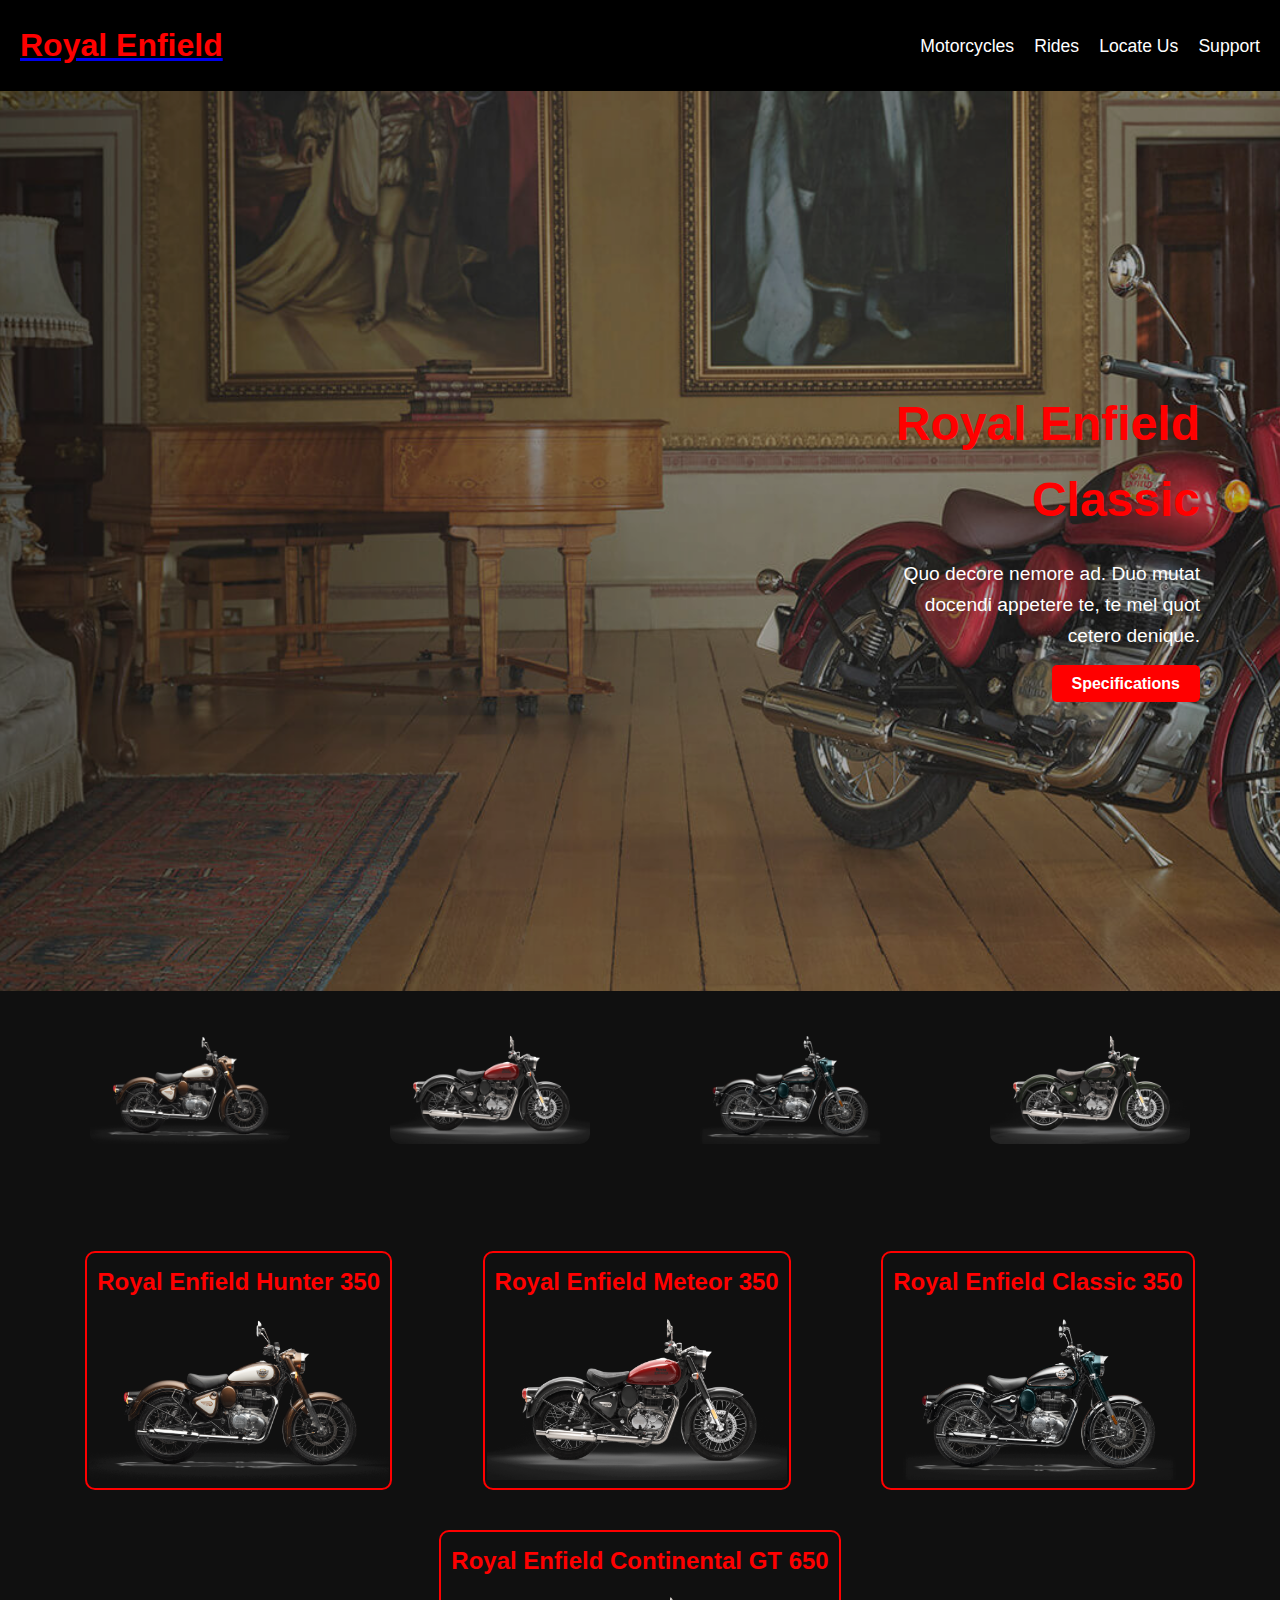
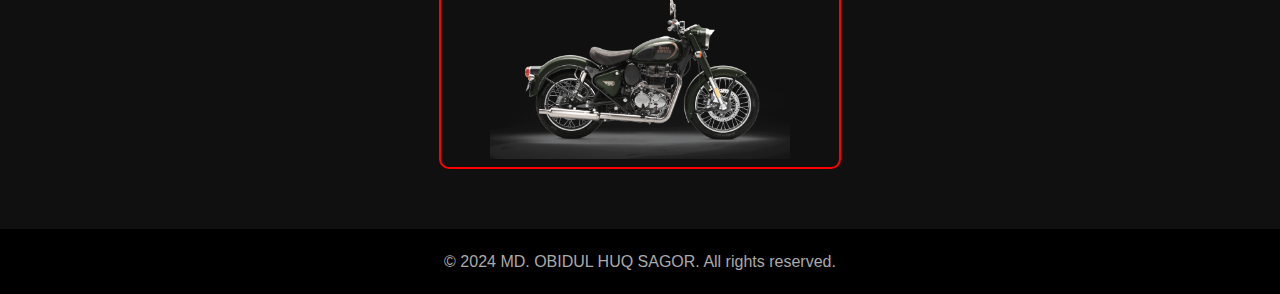
==== index.html @ 942b4c63 "Commited BY @ODHSAGOR" ====
<!DOCTYPE html>
<html lang="en">
<head>
    <meta charset="UTF-8">
    <meta name="viewport" content="width=device-width, initial-scale=1.0">
    <title>Royal Enfield</title>
    <link rel="stylesheet" href="./css/styles.css">
</head>
<body>
    <header>
        <div class="logo">
            <a href="index.html"><h1>Royal Enfield</h1></a>
        </div>
        <input type="checkbox" id="nav-toggle" class="nav-toggle">
        <label for="nav-toggle" class="toggle-label">
            <!-- Hamburger icon -->
            <span></span>
            <span></span>
            <span></span>
        </label>
        <nav>
            <ul class="nav-list">
                <li><a href="motorcycles.html">Motorcycles</a></li>
                <li><a href="#">Rides</a></li>
                <li><a href="#">Locate Us</a></li>
                <li><a href="#">Support</a></li>
            </ul>
        </nav>
    </header>

    <section class="hero">
        <div class="hero-text">
            <h2>Royal Enfield Classic</h2>
            <p>Quo decore nemore ad. Duo mutat docendi appetere te, te mel quot cetero denique.</p>
            <a href="#" class="btn">Specifications</a>
        </div>
        <div class="hero-image">
            <img src="./img/crafted-not-built.jpg" alt="Royal Enfield Classic">
        </div>
    </section>

    <section class="gallery">
        <div class="gallery-item">
            <img src="./img/01 (1).png" alt="Royal Enfield 1">
        </div>
        <div class="gallery-item">
            <img src="./img/01-redditch-red.png" alt="Royal Enfield 2">
        </div>
        <div class="gallery-item">
            <img src="./img/01.png" alt="Royal Enfield 3">
        </div>
        <div class="gallery-item">
            <img src="./img/01-halycon-green.png" alt="Royal Enfield 4">
        </div>
    </section>

    <section class="bikes">
        <div class="bike-item">
            <h3>Royal Enfield Hunter 350</h3>
            <img src="./img/01 (1).png" alt="Royal Enfield Hunter 350">
        </div>
        <div class="bike-item">
            <h3>Royal Enfield Meteor 350</h3>
            <img src="./img/01-redditch-red.png" alt="Royal Enfield Meteor 350">
        </div>
        <div class="bike-item">
            <h3>Royal Enfield Classic 350</h3>
            <img src="./img/01.png" alt="Royal Enfield Classic 350">
        </div>
        <div class="bike-item">
            <h3>Royal Enfield Continental GT 650</h3>
            <img src="./img/01-halycon-green.png" alt="Royal Enfield Continental GT 650">
        </div>
    </section>

    <footer>
        <p>&copy; 2024 MD. OBIDUL HUQ SAGOR. All rights reserved.</p>
    </footer>
</body>
</html>
---- css/styles.css ----
/* General Reset */
* {
    margin: 0;
    padding: 0;
    box-sizing: border-box;
}

/* Body and general settings */
body {
    font-family: Arial, sans-serif;
    background-color: #0e0e0e;
    color: #fff;
    line-height: 1.6;
}

/* Header styles */
header {
    background: #000;
    color: #fff;
    padding: 20px;
    display: flex;
    justify-content: space-between;
    align-items: center;
    position: sticky;
    top: 0;
    z-index: 1000;
}

/* Logo Styling */
header .logo h1 {
    font-size: 2em;
    color: #ff0000; 
}

header .logo h1:hover {
    color: #ffffff;
}

/* Navigation Styles */
nav {
    display: flex;
    align-items: center;
}

/* Navigation List Styling */
.nav-list {
    list-style: none;
    display: flex;
    align-items: center;
}

/* Navigation Links */
.nav-list li {
    margin-left: 20px;
}

.nav-list li a {
    color: #fff;
    text-decoration: none;
    font-size: 1.1em;
    transition: color 0.3s ease;
}

/* Hover Effect for Links */
.nav-list li a:hover {
    color: #ff0000; /* Red color on hover */
}

/* Hamburger icon styles (using label for checkbox) */
.toggle-label {
    display: none;
    flex-direction: column;
    justify-content: space-between;
    height: 24px;
    cursor: pointer;
}

.toggle-label span {
    width: 30px;
    height: 3px;
    background: #fff;
    display: block;
    transition: background 0.3s ease;
}

/* Hidden checkbox */
#nav-toggle {
    display: none;
}

/* Hero Section (Image and Text) */
.hero {
    display: flex;
    align-items: center;
    position: relative;
    height: 100vh;
    padding: 0 40px;
}

.hero-image {
    position: absolute;
    top: 0;
    left: 0;
    width: 100%;
    height: 100%;
    z-index: -1;
    overflow: hidden;
}

.hero-image img {
    width: 100%;
    height: 100%;
    object-fit: cover;
    opacity: 0.7;
}

/* Hero text (right-aligned) */
.hero-text {
    margin-left: auto;
    position: relative;
    z-index: 1;
    padding: 200px 40px;
    max-width: 400px;
    text-align: right;
}

.hero-text h2 {
    font-size: 3em;
    color: #ff0000;
}

.hero-text p {
    margin: 20px 0;
    font-size: 1.2em;
}

.hero-text .btn {
    background-color: #ff0000;
    color: #fff;
    padding: 10px 20px;
    text-decoration: none;
    font-weight: bold;
    border-radius: 5px;
}

/* Gallery Section */
.gallery {
    display: flex;
    justify-content: space-around;
    padding: 40px;
    background-color: #101010;
}

.gallery-item img {
    width: 200px;
    border-radius: 10px;
}

/* Bikes Section */
.bikes {
    display: flex;
    justify-content: space-around;
    padding: 40px;
    background-color: #101010;
    flex-wrap: wrap;
}

.bike-item {
    text-align: center;
    margin: 20px;
    border: 2px solid #ff0000; /* Red border for the bike items */
    border-radius: 10px;
    overflow: hidden;
    transition: transform 0.3s;
}

.bike-item h3 {
    font-size: 1.5em;
    color: #ff0000; /* Red color for the bike names */
    padding: 10px;
}

.bike-item img {
    width: 100%;
    height: auto;
    max-width: 300px; /* Limit the width of images */
    transition: transform 0.3s;
}

/* Hover effect for bike items */
.bike-item:hover {
    transform: scale(1.05); /* Slight zoom on hover */
}

.bike-item img:hover {
    transform: scale(1.1); /* Slight zoom on hover for images */
}

/* Footer Section */
footer {
    text-align: center;
    padding: 20px;
    background-color: #000;
    color: #aaa;
}

/* Responsive Styling using media queries */
@media (max-width: 768px) {
    /* Hide the nav links on small screens */
    .nav-list {
        display: none;
        flex-direction: column;
        position: absolute;
        top: 70px;
        right: 20px;
        background: #000;
        width: 200px;
        border-radius: 5px;
    }

    /* Show the nav links when the menu is checked */
    #nav-toggle:checked + .toggle-label + nav .nav-list {
        display: flex;
    }

    /* Hamburger icon visible on mobile */
    .toggle-label {
        display: flex;
    }

    /* Style for the links in mobile view */
    .nav-list li {
        margin: 10px 0;
    }

    /* Adjust hero text padding for mobile */
    .hero-text {
        padding: 100px 20px; /* Reduce padding on smaller screens */
        text-align: center; /* Center text on mobile */
    }
}

/* For screens larger than 768px, always show the nav links */
@media (min-width: 769px) {
    .nav-list {
        display: flex;
    }
}
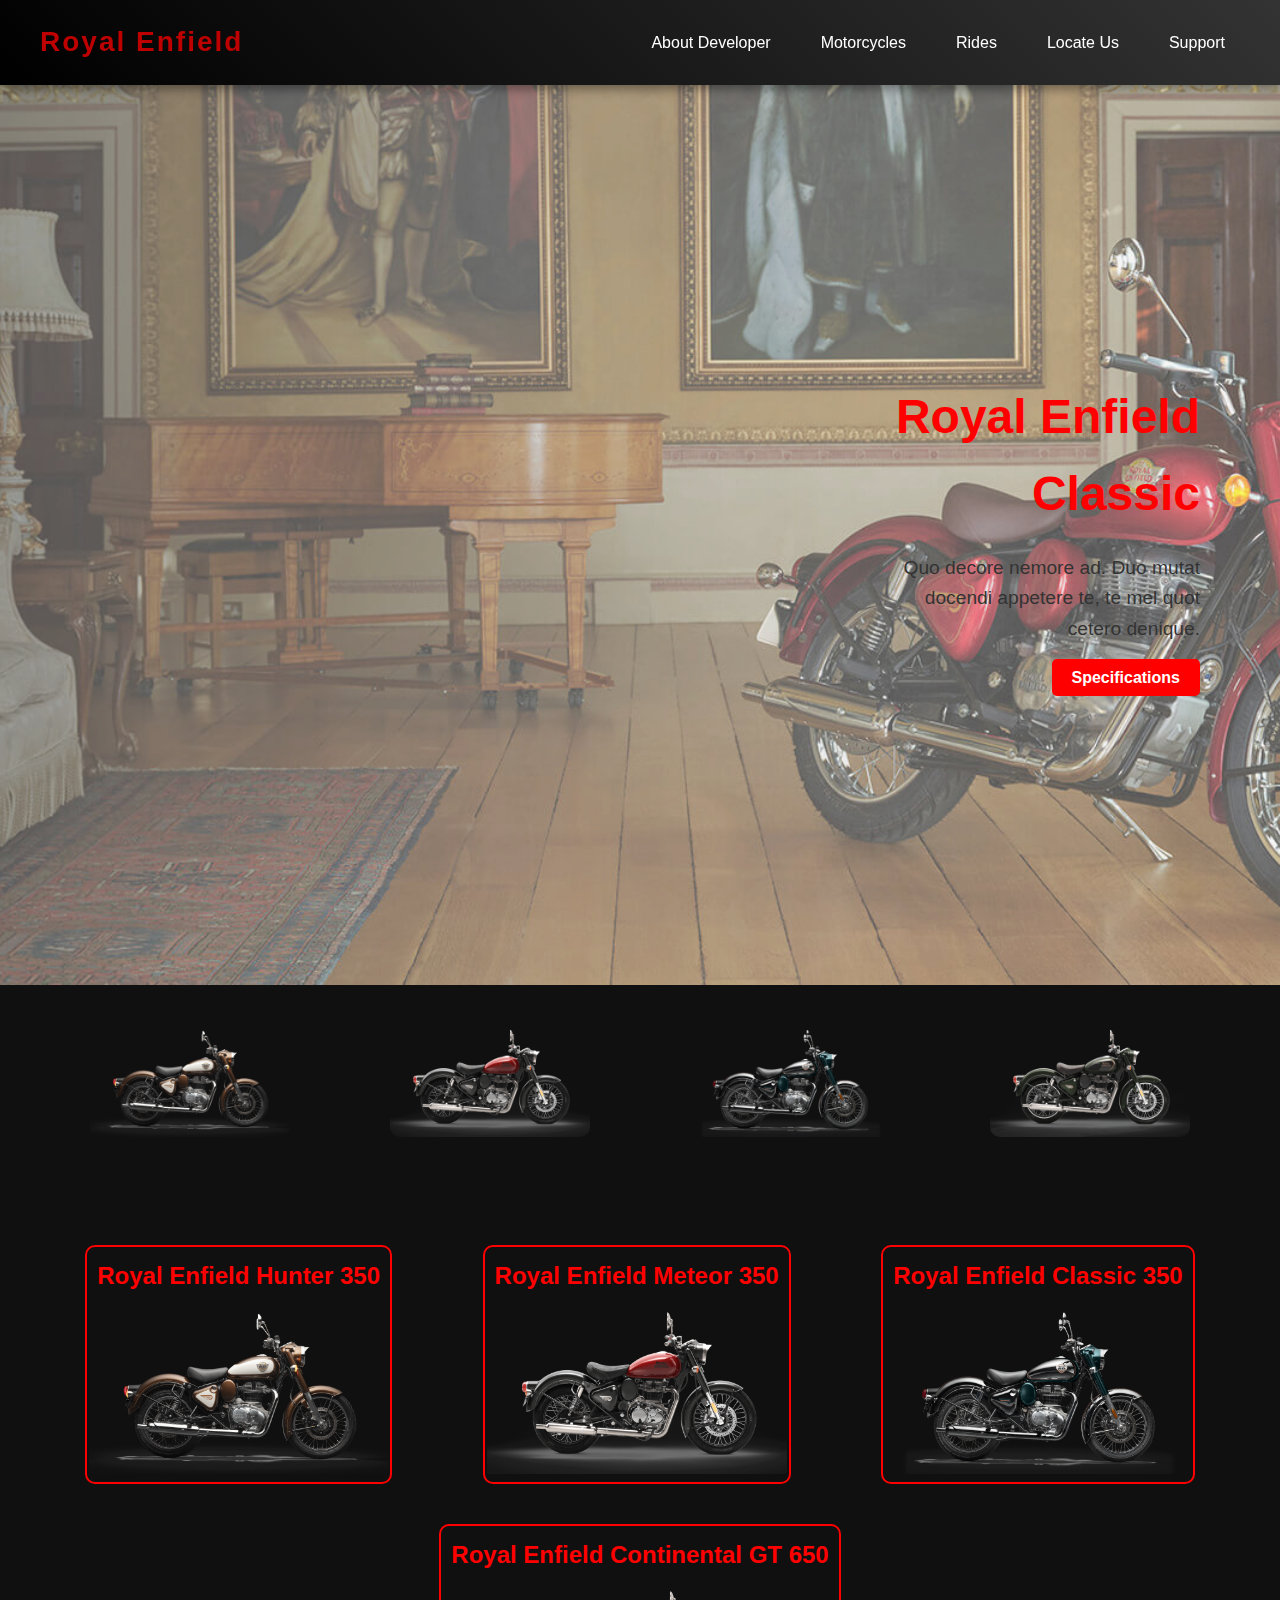
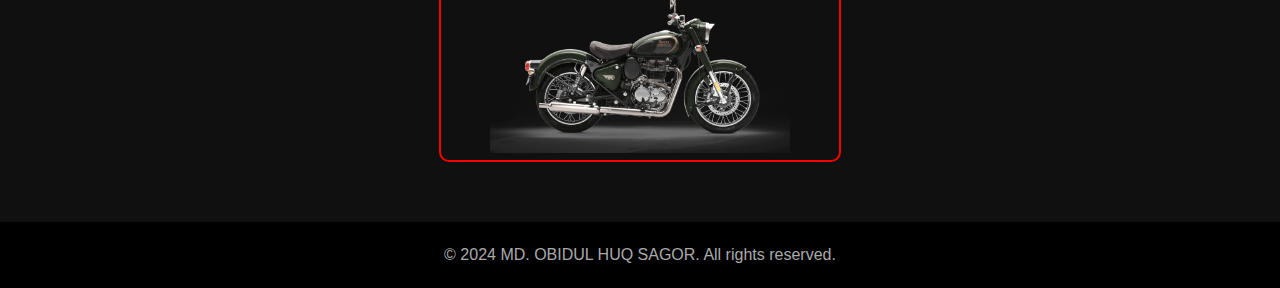
==== commit 4de84bd5: "Commited By @ODHSAGOR" ====
--- a/index.html
+++ b/index.html
@@ -11,7 +11,6 @@
         <div class="logo">
             <a href="index.html"><h1>Royal Enfield</h1></a>
         </div>
-        <input type="checkbox" id="nav-toggle" class="nav-toggle">
         <label for="nav-toggle" class="toggle-label">
             <!-- Hamburger icon -->
             <span></span>
@@ -20,10 +19,11 @@
         </label>
         <nav>
             <ul class="nav-list">
+                <li><a href="aboutdeveloper.html">About Developer</a></li>
                 <li><a href="motorcycles.html">Motorcycles</a></li>
-                <li><a href="#">Rides</a></li>
-                <li><a href="#">Locate Us</a></li>
-                <li><a href="#">Support</a></li>
+                <li><a href="rides.html">Rides</a></li>
+                <li><a href="locateUs.html">Locate Us</a></li>
+                <li><a href="support.html">Support</a></li>
             </ul>
         </nav>
     </header>
--- a/css/styles.css
+++ b/css/styles.css
@@ -5,87 +5,61 @@
     box-sizing: border-box;
 }
 
-/* Body and general settings */
 body {
-    font-family: Arial, sans-serif;
-    background-color: #0e0e0e;
-    color: #fff;
+    font-family: 'Poppins', sans-serif;
+    background-color: #f0f0f0;
+    color: #333;
     line-height: 1.6;
 }
 
-/* Header styles */
+a {
+    text-decoration: none;
+    color: inherit;
+}
+
+/* Header Section */
 header {
-    background: #000;
-    color: #fff;
-    padding: 20px;
+    background: linear-gradient(45deg, #000, #333);
+    padding: 20px 40px;
     display: flex;
     justify-content: space-between;
     align-items: center;
+    box-shadow: 0 4px 10px rgba(0, 0, 0, 0.4);
     position: sticky;
     top: 0;
     z-index: 1000;
 }
 
-/* Logo Styling */
-header .logo h1 {
-    font-size: 2em;
-    color: #ff0000; 
-}
-
-header .logo h1:hover {
-    color: #ffffff;
-}
-
-/* Navigation Styles */
-nav {
-    display: flex;
-    align-items: center;
-}
-
-/* Navigation List Styling */
-.nav-list {
+.logo h1 {
+    font-size: 28px;
+    font-weight: bold;
+    letter-spacing: 2px;
+    color: #bf0000;
+    transition: transform 0.3s ease-in-out;
+}
+
+.logo h1:hover {
+    transform: scale(1.1);
+}
+
+nav .nav-list {
     list-style: none;
     display: flex;
-    align-items: center;
-}
-
-/* Navigation Links */
-.nav-list li {
-    margin-left: 20px;
-}
-
-.nav-list li a {
+    gap: 20px;
+}
+
+nav .nav-list li a {
     color: #fff;
-    text-decoration: none;
-    font-size: 1.1em;
-    transition: color 0.3s ease;
-}
-
-/* Hover Effect for Links */
-.nav-list li a:hover {
-    color: #ff0000; /* Red color on hover */
-}
-
-/* Hamburger icon styles (using label for checkbox) */
-.toggle-label {
-    display: none;
-    flex-direction: column;
-    justify-content: space-between;
-    height: 24px;
-    cursor: pointer;
-}
-
-.toggle-label span {
-    width: 30px;
-    height: 3px;
-    background: #fff;
-    display: block;
-    transition: background 0.3s ease;
-}
-
-/* Hidden checkbox */
-#nav-toggle {
-    display: none;
+    font-size: 16px;
+    font-weight: 500;
+    padding: 10px 15px;
+    transition: color 0.3s, background 0.3s;
+    border-radius: 5px;
+}
+
+nav .nav-list li a:hover {
+    color: #bf0000;
+    background-color: rgba(255, 127, 0, 0.1);
 }
 
 /* Hero Section (Image and Text) */
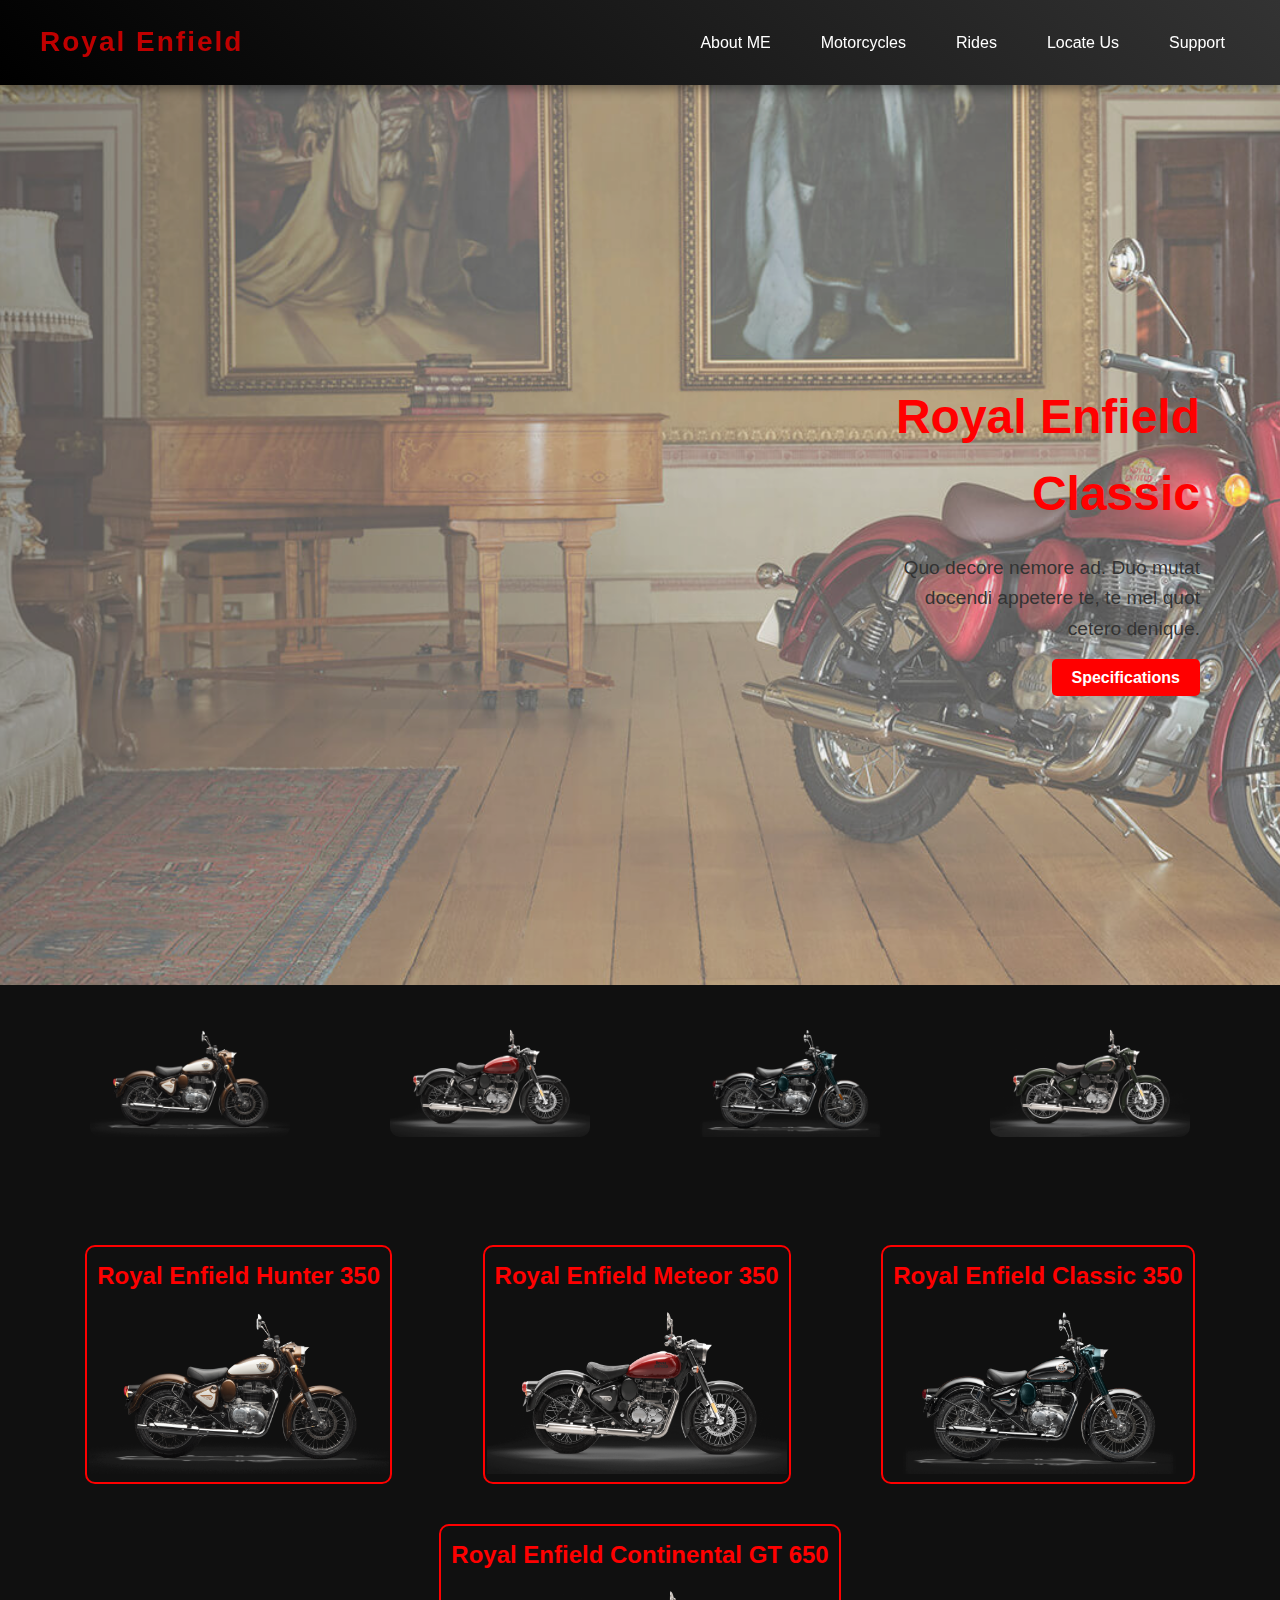
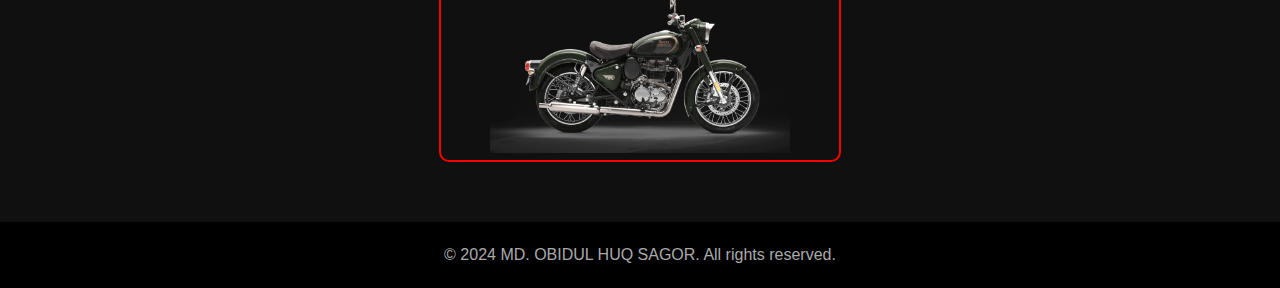
==== commit b9325662: "Commited By @ODHSAGOR" ====
--- a/index.html
+++ b/index.html
@@ -19,7 +19,7 @@
         </label>
         <nav>
             <ul class="nav-list">
-                <li><a href="aboutdeveloper.html">About Developer</a></li>
+                <li><a href="aboutdeveloper.html">About ME</a></li>
                 <li><a href="motorcycles.html">Motorcycles</a></li>
                 <li><a href="rides.html">Rides</a></li>
                 <li><a href="locateUs.html">Locate Us</a></li>
